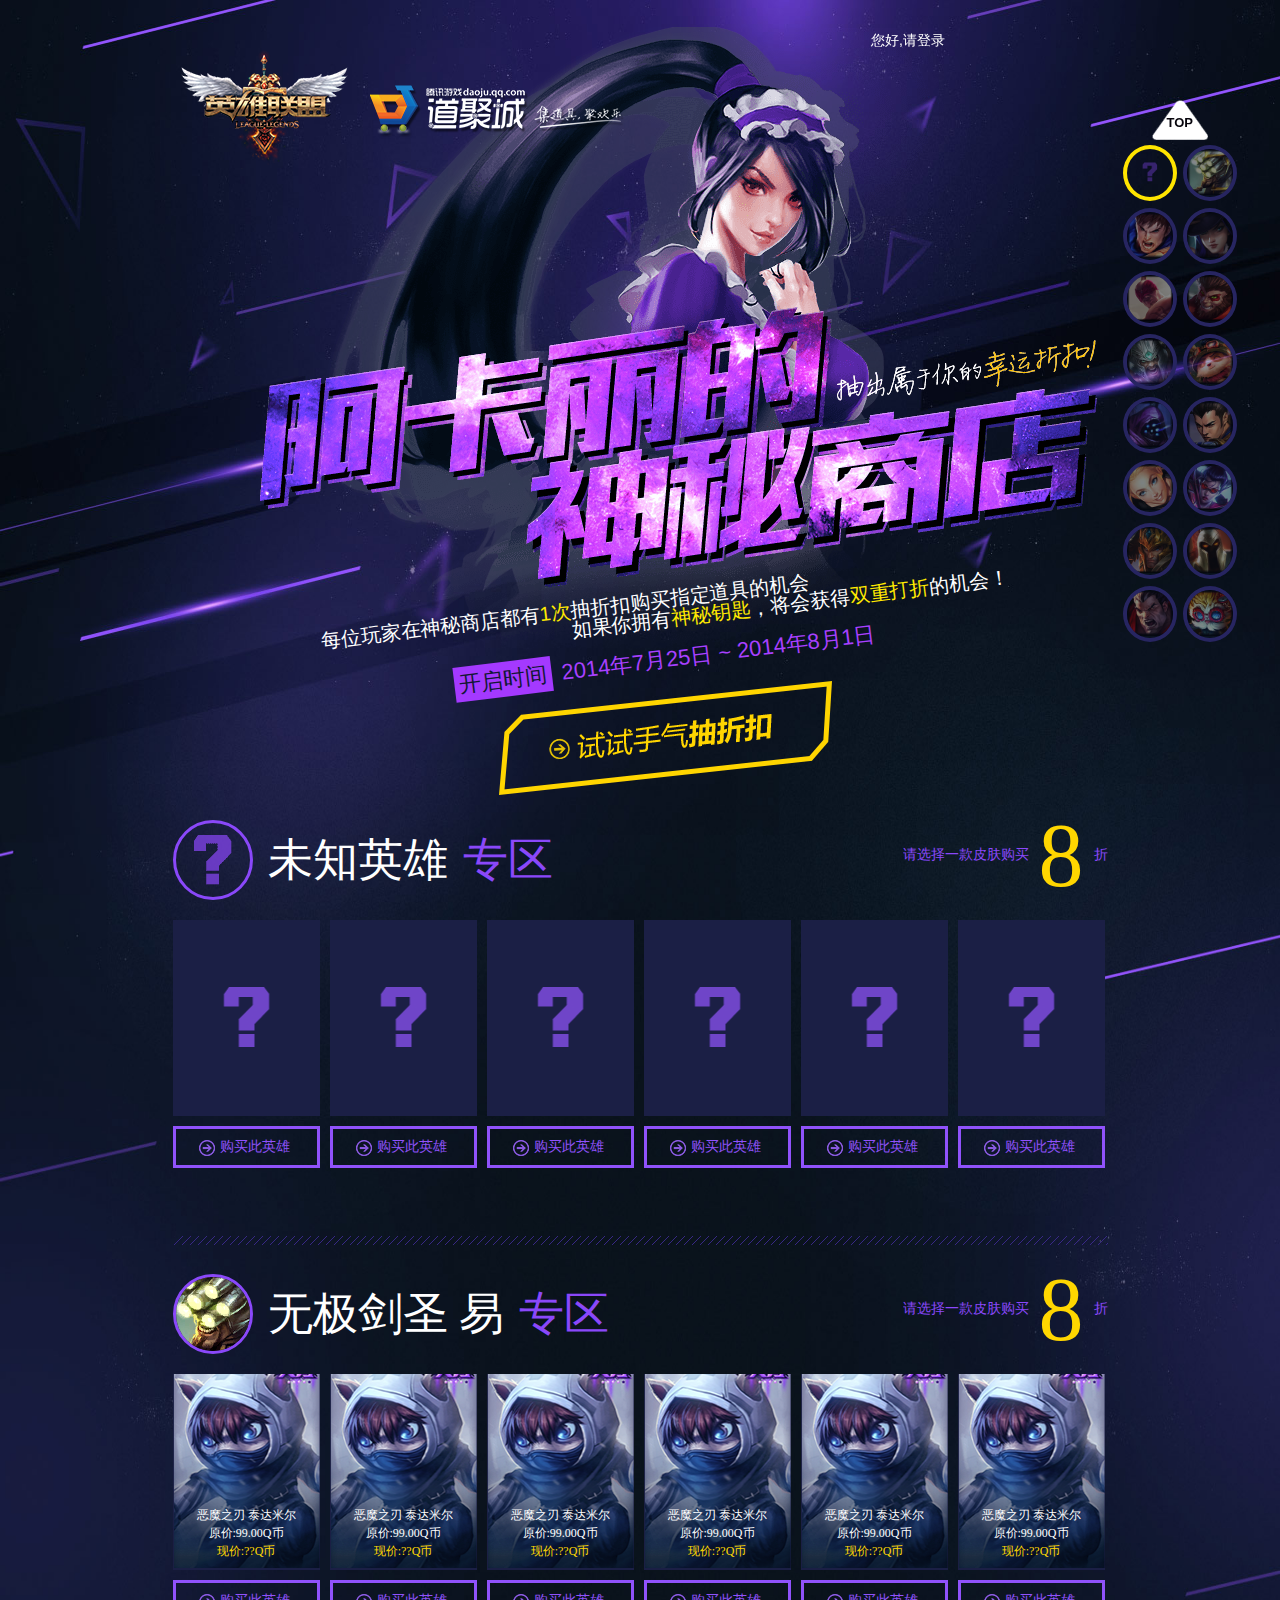
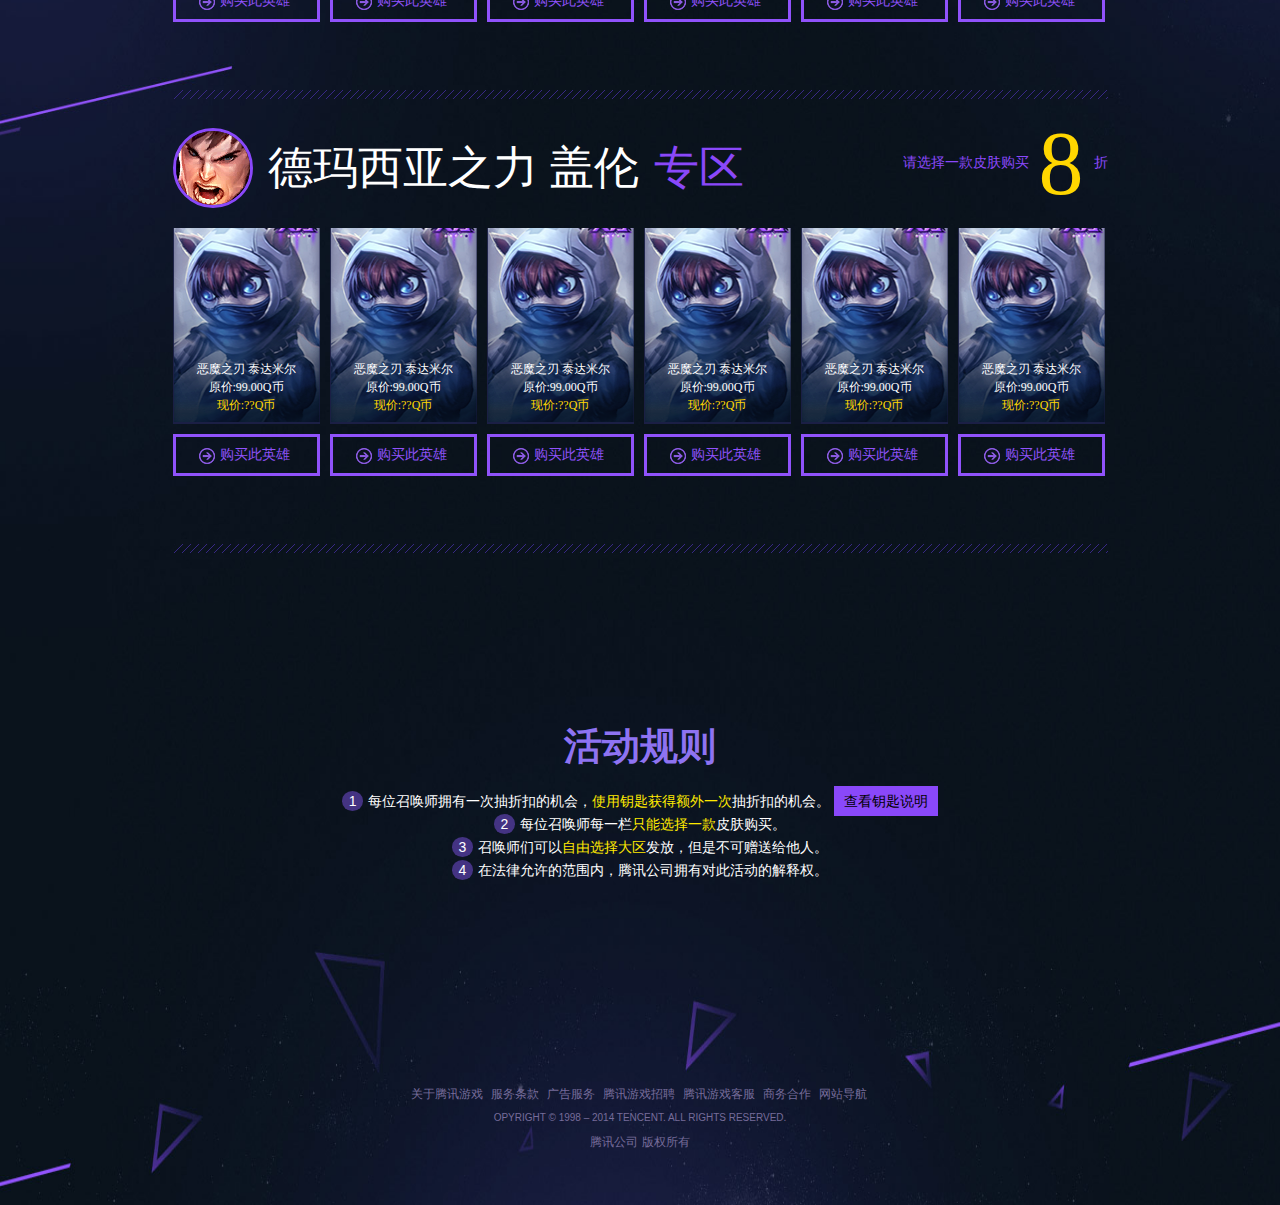
==== index.html @ 7afe56f6 "Signed-off-by: leleTang <623040755@qq.com>" ====
<!DOCTYPE html>
<html>

	<head>
		<meta charset="utf-8" />
		<title>阿卡丽的神秘商店</title>
		<link rel="stylesheet" href="css/common/reset.css" />
		<link rel="stylesheet" href="css/pc/indexIE.css" />
		<link rel="stylesheet" href="css/pc/index.css" />
	</head>

	<body>
		<div class="header">
			<div class="content">
				<a>您好,请登录</a>
			</div>
		</div>
		<div class="banner">
			<img class="banner-bg" src="img/banner-bg.png">
			<div class="stars">
				<div class="star"></div>
				<div class="star pink"></div>
				<div class="star blue"></div>
				<div class="star yellow"></div>
			</div>
			<div class="logo">
				<img src="img/banner/lol-logo.png">
				<img src="img/banner/djc-logo.png" class="djc">
				
			</div>
			<div class="content-frame">
				<div class="content">
					<img class="person" src="img/banner/person.png">
					<div class="explain">
						<ul class="introduce-list">
							<li class="text-left">每位玩家在神秘商店都有<span class="mark">1次</span>抽折扣购买指定道具的机会</li>
							<li class="text-right">如果你拥有<span class="mark">神秘钥匙</span>，将会获得<span class="mark">双重打折</span>的机会！</li>
						</ul>
						<p class="time"><span class="title">开启时间</span>2014年7月25日 ~ 2014年8月1日</p>
						<img class="feeling-lucky" src="img/feeling-lucky.png" />
					</div>
				</div>
			</div>
		</div>
		<div class="hero-list-frame">
			<img class="bg-circulation bg01" src="img/bg-circulation-01.png">
			<div class="hero-list js-part" id="part1">
				<div class="list-header">
					<div class="title">
						<img class="hero-img" src="img/hero-img/unknown.png">
						<span class="content"><span class="hero-name">未知英雄</span>专区</span>
					</div>
					<div class="discount">
						<span class="choose">请选择一款皮肤购买<span class="percent">8</span>折</span>
					</div>
					<div class="clean"></div>
				</div>

				<div class="list-content">
					<ul class="detail-list">
						<li>
							<div class="discount-describe">
								<img src="img/unknown.png">
							</div>
							<div class="buy-btn">
								<span class="right-now"></span>
								<span class="title">购买此英雄</span>
							</div>
						</li>
						<li>
							<div class="discount-describe">
								<img src="img/unknown.png">
							</div>
							<div class="buy-btn">
								<span class="right-now"></span>
								<span class="title">购买此英雄</span>
							</div>
						</li>
						<li>
							<div class="discount-describe">
								<img src="img/unknown.png">
							</div>
							<div class="buy-btn">
								<span class="right-now"></span>
								<span class="title">购买此英雄</span>
							</div>
						</li>
						<li>
							<div class="discount-describe">
								<img src="img/unknown.png">
							</div>
							<div class="buy-btn">
								<span class="right-now"></span>
								<span class="title">购买此英雄</span>
							</div>
						</li>
						<li>
							<div class="discount-describe">
								<img src="img/unknown.png">
							</div>
							<div class="buy-btn">
								<span class="right-now"></span>
								<span class="title">购买此英雄</span>
							</div>
						</li>
						<li>
							<div class="discount-describe">
								<img src="img/unknown.png">
							</div>
							<div class="buy-btn">
								<span class="right-now"></span>
								<span class="title">购买此英雄</span>
							</div>
						</li>
					</ul>
					<div class="clean"></div>
				</div>
				<div class="hr"></div>
				<div class="clean"></div>
			</div>
			<img class="bg-circulation bg02" src="img/bg-circulation-02.png">

			<div class="hero-list js-part" id="part2">
				<div class="list-header">
					<div class="title">
						<img class="hero-img" src="img/hero-img/MasterYi.png">
						<span class="content"><span class="hero-name">无极剑圣 易</span>专区</span>
					</div>
					<div class="discount">
						<span class="choose">请选择一款皮肤购买<span class="percent">8</span>折</span>
					</div>
					<div class="clean"></div>
				</div>
				<div class="list-content">
					<ul class="detail-list">
						<li>
							<div class="discount-describe">
								<img src="img/Kennen.png">
								<ul class="describe">
									<li>恶魔之刃 泰达米尔</li>
									<li>原价:99.00Q币</li>
									<li class="now-price">现价:??Q币</li>
								</ul>
							</div>
							<div class="buy-btn">
								<span class="right-now"></span>
								<span class="title">购买此英雄</span>
							</div>
						</li>
						<li>
							<div class="discount-describe">
								<img src="img/Kennen.png">
								<ul class="describe">
									<li>恶魔之刃 泰达米尔</li>
									<li>原价:99.00Q币</li>
									<li class="now-price">现价:??Q币</li>
								</ul>
							</div>
							<div class="buy-btn">
								<span class="right-now"></span>
								<span class="title">购买此英雄</span>
							</div>
						</li>
						<li>
							<div class="discount-describe">
								<img src="img/Kennen.png">
								<ul class="describe">
									<li>恶魔之刃 泰达米尔</li>
									<li>原价:99.00Q币</li>
									<li class="now-price">现价:??Q币</li>
								</ul>
							</div>
							<div class="buy-btn">
								<span class="right-now"></span>
								<span class="title">购买此英雄</span>
							</div>
						</li>
						<li>
							<div class="discount-describe">
								<img src="img/Kennen.png">
								<ul class="describe">
									<li>恶魔之刃 泰达米尔</li>
									<li>原价:99.00Q币</li>
									<li class="now-price">现价:??Q币</li>
								</ul>
							</div>
							<div class="buy-btn">
								<span class="right-now"></span>
								<span class="title">购买此英雄</span>
							</div>
						</li>
						<li>
							<div class="discount-describe">
								<img src="img/Kennen.png">
								<ul class="describe">
									<li>恶魔之刃 泰达米尔</li>
									<li>原价:99.00Q币</li>
									<li class="now-price">现价:??Q币</li>
								</ul>
							</div>
							<div class="buy-btn">
								<span class="right-now"></span>
								<span class="title">购买此英雄</span>
							</div>
						</li>
						<li>
							<div class="discount-describe">
								<img src="img/Kennen.png">
								<ul class="describe">
									<li>恶魔之刃 泰达米尔</li>
									<li>原价:99.00Q币</li>
									<li class="now-price">现价:??Q币</li>
								</ul>
							</div>
							<div class="buy-btn">
								<span class="right-now"></span>
								<span class="title">购买此英雄</span>
							</div>
						</li>
					</ul>
					<div class="clean"></div>
				</div>
				<div class="hr"></div>
				<div class="clean"></div>
			</div>
			<img class="bg-circulation bg03" src="img/bg-circulation-03.png">

			<div class="hero-list js-part" id="part3">
				<div class="list-header">
					<div class="title">
						<img class="hero-img" src="img/hero-img/Garen.png">
						<span class="content"><span class="hero-name">德玛西亚之力 盖伦</span>专区</span>
					</div>
					<div class="discount">
						<span class="choose">请选择一款皮肤购买<span class="percent">8</span>折</span>
					</div>
					<div class="clean"></div>
				</div>

				<div class="list-content">
					<ul class="detail-list">
						<li>
							<div class="discount-describe">
								<img src="img/Kennen.png">
								<ul class="describe">
									<li>恶魔之刃 泰达米尔</li>
									<li>原价:99.00Q币</li>
									<li class="now-price">现价:??Q币</li>
								</ul>
							</div>
							<div class="buy-btn">
								<span class="right-now"></span>
								<span class="title">购买此英雄</span>
							</div>
						</li>
						<li>
							<div class="discount-describe">
								<img src="img/Kennen.png">
								<ul class="describe">
									<li>恶魔之刃 泰达米尔</li>
									<li>原价:99.00Q币</li>
									<li class="now-price">现价:??Q币</li>
								</ul>
							</div>
							<div class="buy-btn">
								<span class="right-now"></span>
								<span class="title">购买此英雄</span>
							</div>
						</li>
						<li>
							<div class="discount-describe">
								<img src="img/Kennen.png">
								<ul class="describe">
									<li>恶魔之刃 泰达米尔</li>
									<li>原价:99.00Q币</li>
									<li class="now-price">现价:??Q币</li>
								</ul>
							</div>
							<div class="buy-btn">
								<span class="right-now"></span>
								<span class="title">购买此英雄</span>
							</div>
						</li>
						<li>
							<div class="discount-describe">
								<img src="img/Kennen.png">
								<ul class="describe">
									<li>恶魔之刃 泰达米尔</li>
									<li>原价:99.00Q币</li>
									<li class="now-price">现价:??Q币</li>
								</ul>
							</div>
							<div class="buy-btn">
								<span class="right-now"></span>
								<span class="title">购买此英雄</span>
							</div>
						</li>
						<li>
							<div class="discount-describe">
								<img src="img/Kennen.png">
								<ul class="describe">
									<li>恶魔之刃 泰达米尔</li>
									<li>原价:99.00Q币</li>
									<li class="now-price">现价:??Q币</li>
								</ul>
							</div>
							<div class="buy-btn">
								<span class="right-now"></span>
								<span class="title">购买此英雄</span>
							</div>
						</li>
						<li>
							<div class="discount-describe">
								<img src="img/Kennen.png">
								<ul class="describe">
									<li>恶魔之刃 泰达米尔</li>
									<li>原价:99.00Q币</li>
									<li class="now-price">现价:??Q币</li>
								</ul>
							</div>
							<div class="buy-btn">
								<span class="right-now"></span>
								<span class="title">购买此英雄</span>
							</div>
						</li>
					</ul>
					<div class="clean"></div>
				</div>
				<div class="hr"></div>
				<div class="clean"></div>
			</div>
		</div>
		<div class="footer">
			<img class="bg-footer" src="img/footer-bg.png">

			<div class="rule">
				<h1 class="title">活动规则</h1>
				<ul class="rule-list">
					<li>
						<span class="number">1</span>每位召唤师拥有一次抽折扣的机会，<span class="mark">使用钥匙获得额外一次</span>抽折扣的机会。
						<a  class="see">查看钥匙说明</a>
					</li>
					<li>
						<span class="number">2</span>每位召唤师每一栏<span class="mark">只能选择一款</span>皮肤购买。
					</li>
					<li>
						<span class="number">3</span>召唤师们可以<span class="mark">自由选择大区</span>发放，但是不可赠送给他人。
					</li>
					<li>
						<span class="number">4</span>在法律允许的范围内，腾讯公司拥有对此活动的解释权。
					</li>
				</ul>
			</div>
			<div class="bottom-msg">
				<ul class="href-list">
					<li>
						<a >关于腾讯游戏</a>
					</li>
					<li>
						<a >服务条款</a>
					</li>
					<li>
						<a >广告服务</a>
					</li>
					<li>
						<a >腾讯游戏招聘</a>
					</li>
					<li>
						<a >腾讯游戏客服</a>
					</li>
					<li>
						<a >商务合作</a>
					</li>
					<li>
						<a >网站导航</a>
					</li>
				</ul>
				<p class="copy-right-EN">OPYRIGHT © 1998 – 2014 TENCENT. ALL RIGHTS RESERVED.</p>
				<p class="copy-right-CN">腾讯公司 版权所有</p>
			</div>
		</div>
		<div class="floater">
			<div class="top js-top-btn">
				<div class="top-icon"></div>
				<span class="title">TOP</span>
			</div>
			<ul class="hero-list js-hero-list">
				<li class="active">
					<img src="img/hero-img/unknown.png">
				</li>
				<li>
					<img src="img/hero-img/MasterYi.png">
				</li>
				<li>
					<img src="img/hero-img/Garen.png">
				</li>
				<li>
					<img src="img/hero-img/Caitlyn.png">
				</li>
				<li>
					<img src="img/hero-img/LeeSin.png">
				</li>
				<li>
					<img src="img/hero-img/MonkeyKing.png">
				</li>
				<li>
					<img src="img/hero-img/Tryndamere.png">
				</li>
				<li>
					<img src="img/hero-img/Teemo.png">
				</li>
				<li>
					<img src="img/hero-img/Jax.png">
				</li>
				<li>
					<img src="img/hero-img/XinZhao.png">
				</li>
				<li>
					<img src="img/hero-img/Lux.png">
				</li>
				<li>
					<img src="img/hero-img/Vayne.png">
				</li>
				<li>
					<img src="img/hero-img/JarvanIV.png">
				</li>
				<li>
					<img src="img/hero-img/Pantheon.png">
				</li>
				<li>
					<img src="img/hero-img/Darius.png">
				</li>
				<li>
					<img src="img/hero-img/Heimerdinger.png">
				</li>
			</ul>
		</div>
		<script type="text/javascript" src="js/common/jquery-3.3.1.min.js"></script>
		<script type="text/javascript" src="js/common/vue-2.6.10.js" ></script>
		<script type="text/javascript" src="js/index.js"></script>
	</body>

</html>
---- css/pc/indexIE.css ----
body {
  color: #8a48fa;
  cursor: default;
  min-width: 1024px;
}
.header {
  left: 0;
  width: 100%;
  top: 0;
  height: 80px;
  line-height: 80px;
  z-index: 20;
  position: absolute;
}
.header .content {
  max-width: 610px;
  margin: 0 auto;
  color: #ffffff;
  text-align: right;
  cursor: pointer;
  font-size: 14px;
}
.banner {
  position: relative;
  height: 790px;
  margin: 0 auto;
}
.banner .banner-bg {
  position: absolute;
  width: 100%;
  height: 790px;
  z-index: -1;
}
.banner .logo {
  position: relative;
  width: 960px;
  margin: 0 auto;
  padding-top: 30px;
}
.banner .logo img {
  margin-right: 20px;
  float: left;
}
.banner .logo img.djc {
  margin-top: 35px;
}
.banner .content-frame {
  width: 960px;
  position: relative;
  margin: 0 auto;
}
.banner .content-frame .content {
  position: absolute;
  z-index: -1;
  top: -23px;
  *top: -140px;
}
.banner .content-frame .content .person {
  margin-left: 100px;
}
.banner .content-frame .content .explain {
  position: absolute;
  bottom: -130px;
  left: 160px;
  text-align: center;
}
.banner .content-frame .content .explain .introduce-list {
  width: 690px;
  color: #ffffff;
  font-size: 20px;
  margin: 0 auto;
}
.banner .content-frame .content .explain .time {
  width: 690px;
  font-size: 22px;
  margin: 20px auto 0;
  text-align: center;
  color: #a840ff;
}
.banner .content-frame .content .explain .time .title {
  padding: 5px;
  background: #a439ff;
  color: #121735;
  margin-right: 10px;
}
.banner .content-frame .content .explain .feeling-lucky {
  margin-top: 10px;
  cursor: pointer;
}
.hero-list-frame .hero-list {
  position: relative;
  width: 960px;
  margin: 0 auto;
  font-family: "微软雅黑";
  z-index: 999;
  padding-top: 30px;
  *padding-top: 24px;
}
.hero-list-frame .hero-list .list-header .title {
  float: left;
}
.hero-list-frame .hero-list .list-header .title .hero-img {
  float: left;
  width: 74px;
  height: 74px;
  border: 3px solid #8a48fa;
}
.hero-list-frame .hero-list .list-header .title .content {
  font-size: 45px;
  line-height: 80px;
  margin-left: 15px;
}
.hero-list-frame .hero-list .list-header .title .content .hero-name {
  color: #ffffff;
  margin-right: 15px;
}
.hero-list-frame .hero-list .list-header .discount {
  float: right;
}
.hero-list-frame .hero-list .list-header .discount .choose {
  font-size: 14px;
  line-height: 90px;
  overflow: hidden;
  height: 90px;
  display: block;
  margin-top: -10px;
  _display: ;
}
.hero-list-frame .hero-list .list-header .discount .choose .percent {
  color: #ffd600;
  font-size: 90px;
  font-family: impact;
  line-height: 0;
  vertical-align: middle;
  padding: 0 10px;
}
.hero-list-frame .hero-list .list-content {
  position: relative;
  margin-top: 20px;
  clear: both;
  width: 960px;
}
.hero-list-frame .hero-list .list-content .detail-list {
  clear: both;
}
.hero-list-frame .hero-list .list-content .detail-list li {
  float: left;
  margin-right: 10px;
  width: 147px;
}
.hero-list-frame .hero-list .list-content .detail-list li .discount-describe {
  background: #1b1f45;
  position: relative;
}
.hero-list-frame .hero-list .list-content .detail-list li .discount-describe img {
  width: 147px;
  height: 194px;
}
.hero-list-frame .hero-list .list-content .detail-list li .discount-describe .describe {
  position: absolute;
  left: 0;
  right: 0;
  text-align: center;
  font-size: 12px;
  color: #ffffff;
  line-height: 18px;
  *bottom: 55px !important;
}
.hero-list-frame .hero-list .list-content .detail-list li .discount-describe .describe li {
  clear: both;
}
.hero-list-frame .hero-list .list-content .detail-list li .discount-describe .describe li.now-price {
  color: #ffd800;
}
.hero-list-frame .hero-list .list-content .detail-list li .buy-btn {
  border: 3px solid #9052fb;
  padding: 11px 23px;
  margin-top: 10px;
}
.hero-list-frame .hero-list .list-content .detail-list li .buy-btn .right-now {
  float: left;
  width: 16px;
  height: 16px;
  display: block;
  background-image: url(../../img/right-now.png);
}
.hero-list-frame .hero-list .list-content .detail-list li .buy-btn .title {
  color: #9052fb;
  font-size: 14px;
  margin-left: 5px;
}
.hero-list-frame .hero-list .list-content .detail-list li:hover,
.hero-list-frame .hero-list .list-content .detail-list li.active {
  cursor: pointer;
}
.hero-list-frame .hero-list .list-content .detail-list li:hover .buy-btn,
.hero-list-frame .hero-list .list-content .detail-list li.active .buy-btn {
  border-color: #ffd800;
}
.hero-list-frame .hero-list .list-content .detail-list li:hover .buy-btn .right-now,
.hero-list-frame .hero-list .list-content .detail-list li.active .buy-btn .right-now {
  background-image: url(../../img/right-now-choose.png);
}
.hero-list-frame .hero-list .list-content .detail-list li:hover .buy-btn .title,
.hero-list-frame .hero-list .list-content .detail-list li.active .buy-btn .title {
  color: #ffd800;
}
.hero-list-frame .hero-list .hr {
  margin-top: 68px;
  background-image: url(../../img/hr.png);
  width: 100%;
  height: 9px;
}
.footer {
  width: 100%;
  padding: 175px 0 0 0;
  position: relative;
}
.footer .bg-footer {
  position: absolute;
  left: 0;
  right: 0;
  top: -1px;
  bottom: 0;
  width: 100%;
  z-index: -1;
}
.footer .rule {
  width: 960px;
  margin: 0 auto;
  text-align: center;
}
.footer .rule .title {
  color: #8e73f2;
  font-size: 38px;
}
.footer .rule .rule-list {
  margin-top: 25px;
}
.footer .rule .rule-list li {
  color: #ffffff;
  line-height: 23px;
  font-size: 14px;
}
.footer .rule .rule-list li .number {
  background-color: #443383;
  padding: 3px;
  margin-right: 2px;
}
.footer .rule .rule-list li .see {
  color: #000000;
  padding: 7px 10px;
  background: #8a48fa;
}
.footer .rule .rule-list li .see:hover {
  cursor: pointer;
  color: #ffffff;
  text-decoration: none;
}
.footer .bottom-msg {
  width: 960px;
  margin: 0 auto;
  color: #766c9a;
  margin-top: 200px;
  line-height: 24px;
  text-align: center;
}
.footer .bottom-msg .href-list {
  margin-left: 243px;
}
.footer .bottom-msg .href-list li {
  float: left;
  margin-left: 8px;
}
.footer .bottom-msg .href-list li a {
  cursor: pointer;
  color: #766c9a;
  font-size: 12px;
}
.footer .bottom-msg .copy-right-EN {
  clear: both;
  font-size: 10px;
}
.footer .bottom-msg .copy-right-CN {
  font-size: 12px;
}
.floater {
  position: fixed;
  right: 80px;
  z-index: 999;
  top: 195px;
  *display: none;
}
.floater .top {
  position: relative;
  text-align: center;
  width: 56px;
  margin: 0 auto;
}
.floater .top .title {
  display: block;
  line-height: 40px;
  position: absolute;
  bottom: -3px;
  right: 15px;
  font-size: 13px;
  font-weight: bold;
  color: #08060d;
}
.floater .top .top-icon {
  background: url(../../img/top.png);
  width: 56px;
  height: 40px;
}
.floater .top:hover {
  cursor: pointer;
}
.floater .top:hover .top-icon {
  background: url(../img/top-cursor.png);
}
.floater .hero-list {
  clear: both;
  width: 143px;
}
.floater .hero-list li {
  border: 4px solid #272561;
  display: inline-block;
  margin-left: 3px;
  margin-top: 10px;
}
.floater .hero-list li img {
  width: 56px;
  height: 56px;
  filter: alpha(opacity=50);
}
.floater .hero-list li:hover,
.floater .hero-list li.active {
  cursor: pointer;
  border-color: #ffe400;
}
.floater .hero-list li:hover img,
.floater .hero-list li.active img {
  filter: alpha(opacity=100);
}
.bg-circulation {
  width: 100%;
  position: absolute;
  z-index: -1;
  height: 454px;
  min-width: 1024px;
}
.clean {
  clear: both;
}
.text-left {
  text-align: left;
}
.text-right {
  text-align: right;
}
.mark {
  color: #ffea00;
}
---- css/pc/index.css ----
.flex {
  display: -moz-box;
  display: -webkit-box;
  display: -ms-flexbox;
  display: -webkit-flex;
  display: flex;
}
@media screen and (-ms-high-contrast: active), (-ms-high-contrast: /* IE10+ */ none), (-webkit-min-device-pixel-ratio: /* Chrome */ 0), (/* FireFox */ moz-document url-prefix()), (min-width: /* Chrome 和 opera */ 0) {
  .banner .star {
    display: block;
    width: 5px;
    height: 5px;
    border-radius: 50%;
    background: #FFF;
    top: 300px;
    left: 1000px;
    position: relative;
    transform-origin: 100% 0;
    animation: star-ani 6s infinite ease-out;
    box-shadow: 0 0 5px 5px rgba(255, 255, 255, 0.3);
    opacity: 0;
    z-index: 2;
  }
  .banner .star:after {
    content: '';
    display: block;
    top: 0px;
    left: 4px;
    border: 0px solid #fff;
    border-width: 0px 90px 2px 90px;
    border-color: transparent transparent transparent rgba(255, 255, 255, 0.3);
    transform: rotate(-45deg) translate3d(1px, 3px, 0);
    box-shadow: 0 0 1px 0 rgba(255, 255, 255, 0.1);
    transform-origin: 0% 100%;
    animation: shooting-ani 3s infinite ease-out;
  }
  .banner .star.pink {
    top: 350px;
    left: 800px;
    background: #ff5a99;
    animation-delay: 5s;
    -webkit-animation-delay: 5s;
    -moz-animation-delay: 5s;
  }
  .banner .star.pink:after {
    border-color: transparent transparent transparent #ff5a99;
    animation-delay: 5s;
    -webkit-animation-delay: 5s;
    -moz-animation-delay: 5s;
  }
  .banner .star.blue {
    top: 200px;
    left: 920px;
    background: cyan;
    animation-delay: 7s;
    -webkit-animation-delay: 7s;
    -moz-animation-delay: 7s;
  }
  .banner .star.blue:after {
    border-color: transpareanimation-delay 12s;
    -webkit-animation-delay: 7s;
    -moz-animation-delay: 7s;
    animation-delay: 7s;
  }
  .banner .star.yellow {
    top: 390px;
    left: 680px;
    background: #ffcd5c;
    animation-delay: 5.8s;
  }
  .banner .star.yellow:after {
    border-color: transparent transparent transparent #ffcd5c;
    animation-delay: 5.8s;
  }
  .banner .logo {
    z-index: 2;
  }
  .banner .content-frame {
    z-index: 1;
  }
  .banner .content-frame .content {
    position: absolute;
    z-index: -1;
    top: -23px;
  }
  .banner .content-frame .content .person {
    animation: fadeInDown 1.5s 0.4s ease both;
  }
  .banner .content-frame .content .explain .introduce-list li {
    display: -moz-box;
    display: -webkit-box;
    display: -ms-flexbox;
    display: -webkit-flex;
    display: flex;
  }
  .banner .content-frame .content .explain .introduce-list li.text-right {
    justify-content: flex-end;
  }
  .banner .content-frame .content .explain .introduce-list li .mark {
    display: block;
    animation: jiggle 2s ease-in infinite;
    display: flex\0;
    /* ie9 */
  }
  .banner .content-frame .content .explain .introduce-list,
  .banner .content-frame .content .explain .time {
    transform: rotate(-7deg);
    -webkit-transform: rotate(-7deg);
    /* Safari和Chrome */
    -ms-transform: rotate(-7deg);
    /* IE 9 */
    -moz-transform: rotate(-7deg);
    /* Firefox 旋转属性，参数表示角度(deg表示角度)，负数逆时针，正数顺时针 */
    -o-transform: rotate(-7deg);
    /* Opera */
  }
  .banner .content-frame .content .explain .feeling-lucky:hover {
    -webkit-animation: icon-bounce 0.5s alternate;
    -moz-animation: icon-bounce 0.5s alternate;
    -o-animation: icon-bounce 0.5s alternate;
    animation: icon-bounce 0.5s alternate;
  }
  .hero-list-frame .hero-list {
    width: 935px;
    height: 424px;
    z-index: 2;
  }
  .hero-list-frame .hero-list .list-header .title .hero-img {
    border-radius: 50%;
    object-fit: none;
  }
  .hero-list-frame .hero-list .list-content .detail-list li {
    -webkit-transition: transform 0.3s;
    transition: transform 0.3s;
    -webkit-transform: translateY(0);
    transform: translateY(0);
  }
  .hero-list-frame .hero-list .list-content .detail-list li:nth-child(6n) {
    margin-right: 0;
  }
  .hero-list-frame .hero-list .list-content .detail-list li .discount-describe {
    background: #1b1f45;
    position: relative;
  }
  .hero-list-frame .hero-list .list-content .detail-list li .discount-describe img {
    width: 147px;
    height: 194px;
    -webkit-transition: transform 0.5s;
    transition: transform 0.5s;
    -webkit-transform: scale(1);
    transform: scale(1);
  }
  .hero-list-frame .hero-list .list-content .detail-list li .discount-describe .describe {
    position: absolute;
    left: 0;
    right: 0;
    bottom: 10px;
    text-align: center;
    font-size: 12px;
    color: #ffffff;
    line-height: 18px;
  }
  .hero-list-frame .hero-list .list-content .detail-list li .discount-describe .describe li {
    clear: both;
  }
  .hero-list-frame .hero-list .list-content .detail-list li .discount-describe .describe li.now-price {
    color: #ffd800;
  }
  .hero-list-frame .hero-list .list-content .detail-list li:hover {
    cursor: pointer;
    transform: translateY(-3%);
  }
  .hero-list-frame .hero-list .list-content .detail-list li:hover .discount-describe img {
    -webkit-transform: scale(1.1);
    transform: scale(1.1);
  }
  .hero-list-frame .hero-list .list-content .detail-list li:hover .buy-btn {
    border-color: #ffd800;
  }
  .hero-list-frame .hero-list .list-content .detail-list li:hover .buy-btn .right-now {
    background-image: url(../../img/right-now-choose.png);
  }
  .hero-list-frame .hero-list .list-content .detail-list li:hover .buy-btn .title {
    color: #ffd800;
  }
  .footer .bg-footer {
    height: 654px;
  }
  .footer .rule .rule-list li .number {
    border-radius: 50%;
    padding: 2px 7px;
    margin-right: 1px;
    margin-right: 5px;
  }
  .floater {
    position: fixed;
    right: 80px;
    z-index: 999;
    top: 195px;
  }
  .floater .top {
    position: relative;
    text-align: center;
    width: 56px;
    margin: 0 auto;
  }
  .floater .top .title {
    display: block;
    line-height: 40px;
    position: absolute;
    bottom: -3px;
    right: 15px;
    font-size: 13px;
    font-weight: bold;
    color: #08060d;
  }
  .floater .top .top-icon {
    background: url(../../img/top.png);
    width: 56px;
    height: 40px;
  }
  .floater .top:hover {
    cursor: pointer;
  }
  .floater .top:hover .top-icon {
    background: url(../../img/top-cursor.png);
  }
  .floater .hero-list li {
    border-radius: 50%;
    overflow: hidden;
  }
  .floater .hero-list li img {
    opacity: 0.5;
  }
  .floater .hero-list li:hover,
  .floater .hero-list li.active {
    cursor: pointer;
    border-color: #ffe400;
  }
  .floater .hero-list li:hover img,
  .floater .hero-list li.active img {
    filter: alpha(opacity=100);
  }
  .bg-circulation.bg03 {
    /* Safari和Chrome */
    /* IE 9 */
    /* Firefox 旋转属性，参数表示角度(deg表示角度)，负数逆时针，正数顺时针 */
    /* Opera */
  }
  .clean {
    clear: both;
  }
  .text-left {
    text-align: left;
  }
  .text-right {
    text-align: right;
  }
  .mark {
    color: #ffea00;
  }
}
@media screen and (-ms-high-contrast: active) and (max-height: 900px), (-ms-high-contrast: /* IE10+ */ none) and (max-height: 900px), (-webkit-min-device-pixel-ratio: /* Chrome */ 0) and (max-height: 900px), (/* FireFox */ moz-document url-prefix()) and (max-height: 900px), (min-width: /* Chrome 和 opera */ 0) and (max-height: 900px) {
  .floater {
    top: 100px;
    right: 40px;
  }
  .floater .hero-list {
    width: 120px;
  }
  .floater .hero-list li {
    margin-top: 5px;
  }
  .floater .hero-list li img {
    width: 46px;
    height: 46px;
  }
}
@keyframes fadeInDown {
  0% {
    opacity: 0;
    transform: translateY(-50px);
  }
  100% {
    opacity: 1;
    transform: translateY(0);
  }
}
@keyframes star-ani {
  0% {
    opacity: 0;
    transform: scale(0) rotate(0) translate3d(0, 0, 0);
    -webkit-transform: scale(0) rotate(0) translate3d(0, 0, 0);
    -moz-transform: scale(0) rotate(0) translate3d(0, 0, 0);
  }
  50% {
    opacity: 1;
    transform: scale(1) rotate(0) translate3d(-200px, 200px, 0);
    -webkit-transform: scale(1) rotate(0) translate3d(-200px, 200px, 0);
    -moz-transform: scale(1) rotate(0) translate3d(-200px, 200px, 0);
  }
  100% {
    opacity: 0;
    transform: scale(1) rotate(0) translate3d(-300px, 300px, 0);
    -webkit-transform: scale(1) rotate(0) translate3d(-300px, 300px, 0);
    -moz-transform: scale(1) rotate(0) translate3d(-300px, 300px, 0);
  }
}
/* animation */
@keyframes icon-bounce {
  0%,
  100% {
    -moz-transform: rotate(0deg);
    -ms-transform: rotate(0deg);
    -webkit-transform: rotate(0deg);
    transform: rotate(0deg);
  }
  25% {
    -moz-transform: rotate(15deg);
    -ms-transform: rotate(15deg);
    -webkit-transform: rotate(15deg);
    transform: rotate(15deg);
  }
  50% {
    -moz-transform: rotate(-15deg);
    -ms-transform: rotate(-15deg);
    -webkit-transform: rotate(-15deg);
    transform: rotate(-15deg);
  }
  75% {
    -moz-transform: rotate(5deg);
    -ms-transform: rotate(5deg);
    -webkit-transform: rotate(5deg);
    transform: rotate(5deg);
  }
  85% {
    -moz-transform: rotate(-5deg);
    -ms-transform: rotate(-5deg);
    -webkit-transform: rotate(-5deg);
    transform: rotate(-5deg);
  }
}
@keyframes jiggle {
  48%,
  62% {
    transform: scale(1, 1);
  }
  50% {
    transform: scale(1.1, 0.9);
  }
  56% {
    transform: scale(0.9, 1.1) translate(0, -5px);
  }
  59% {
    transform: scale(1, 1) translate(0, -3px);
  }
}
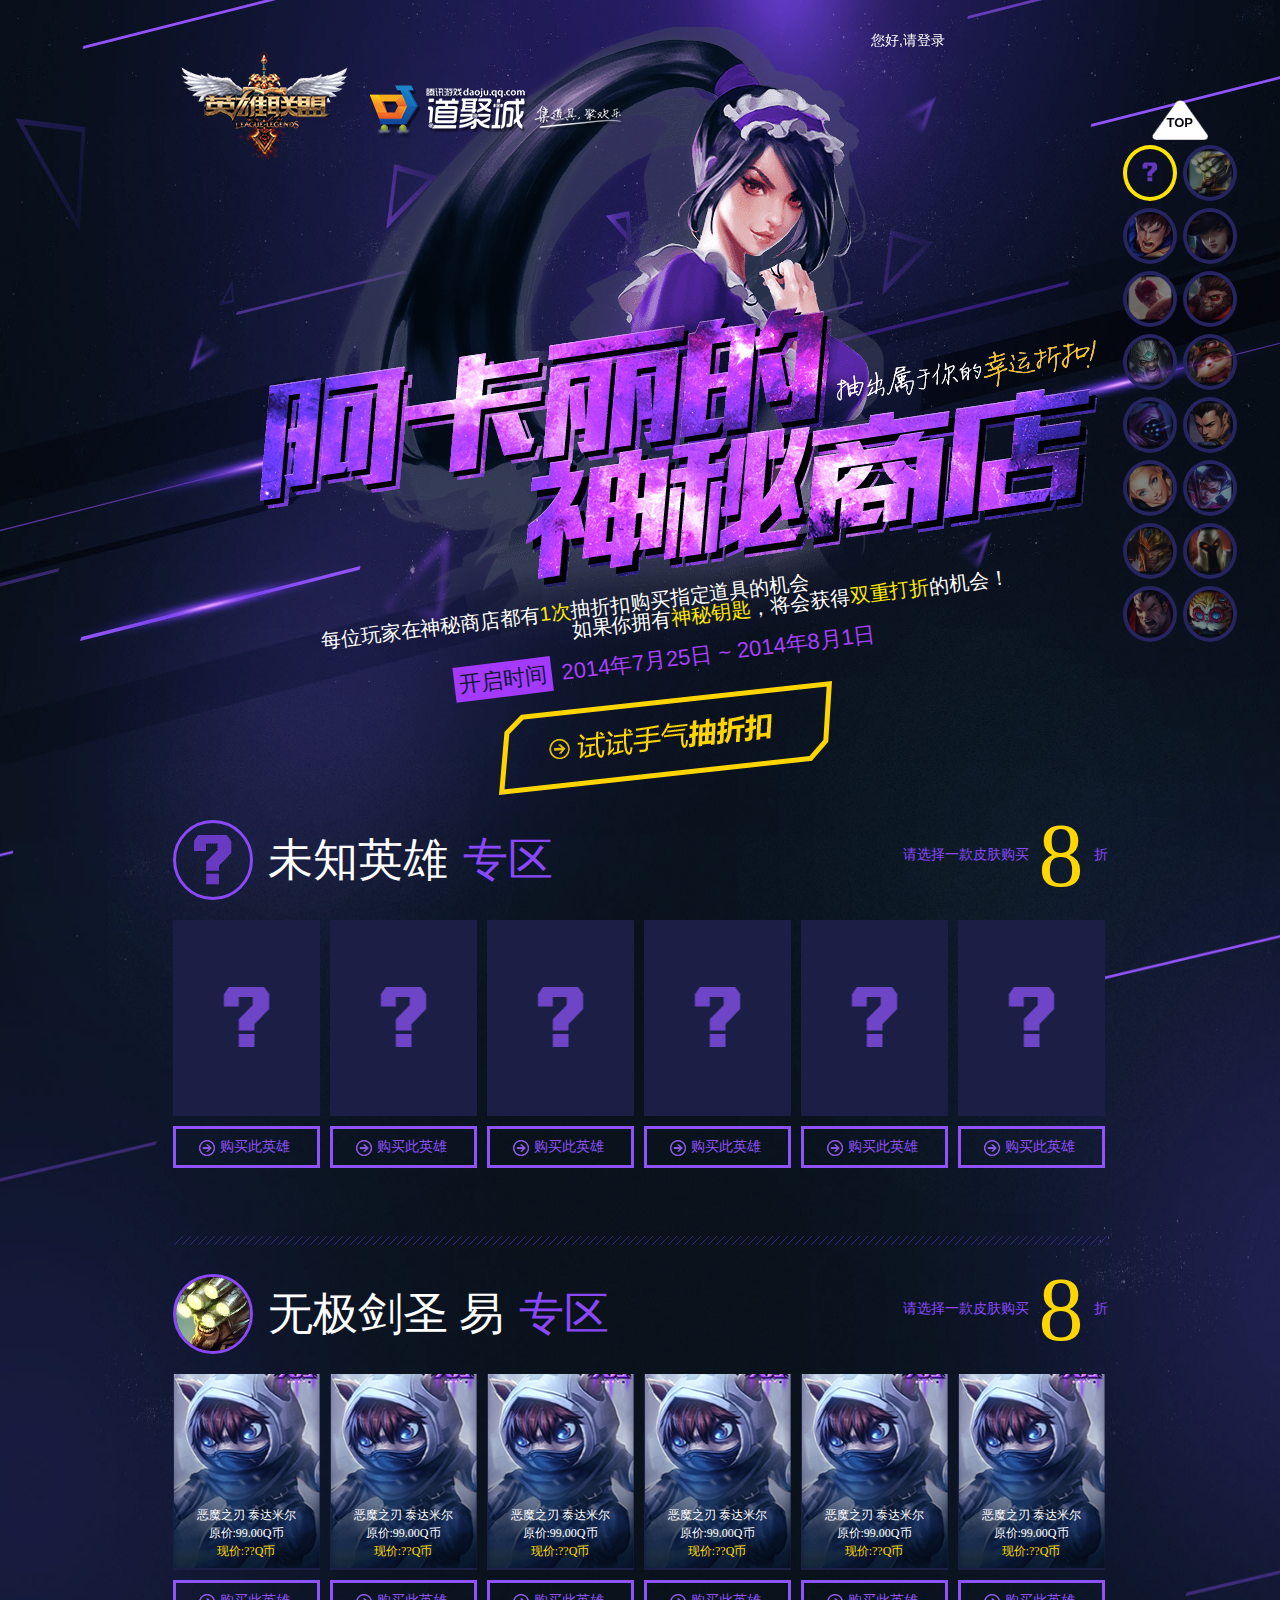
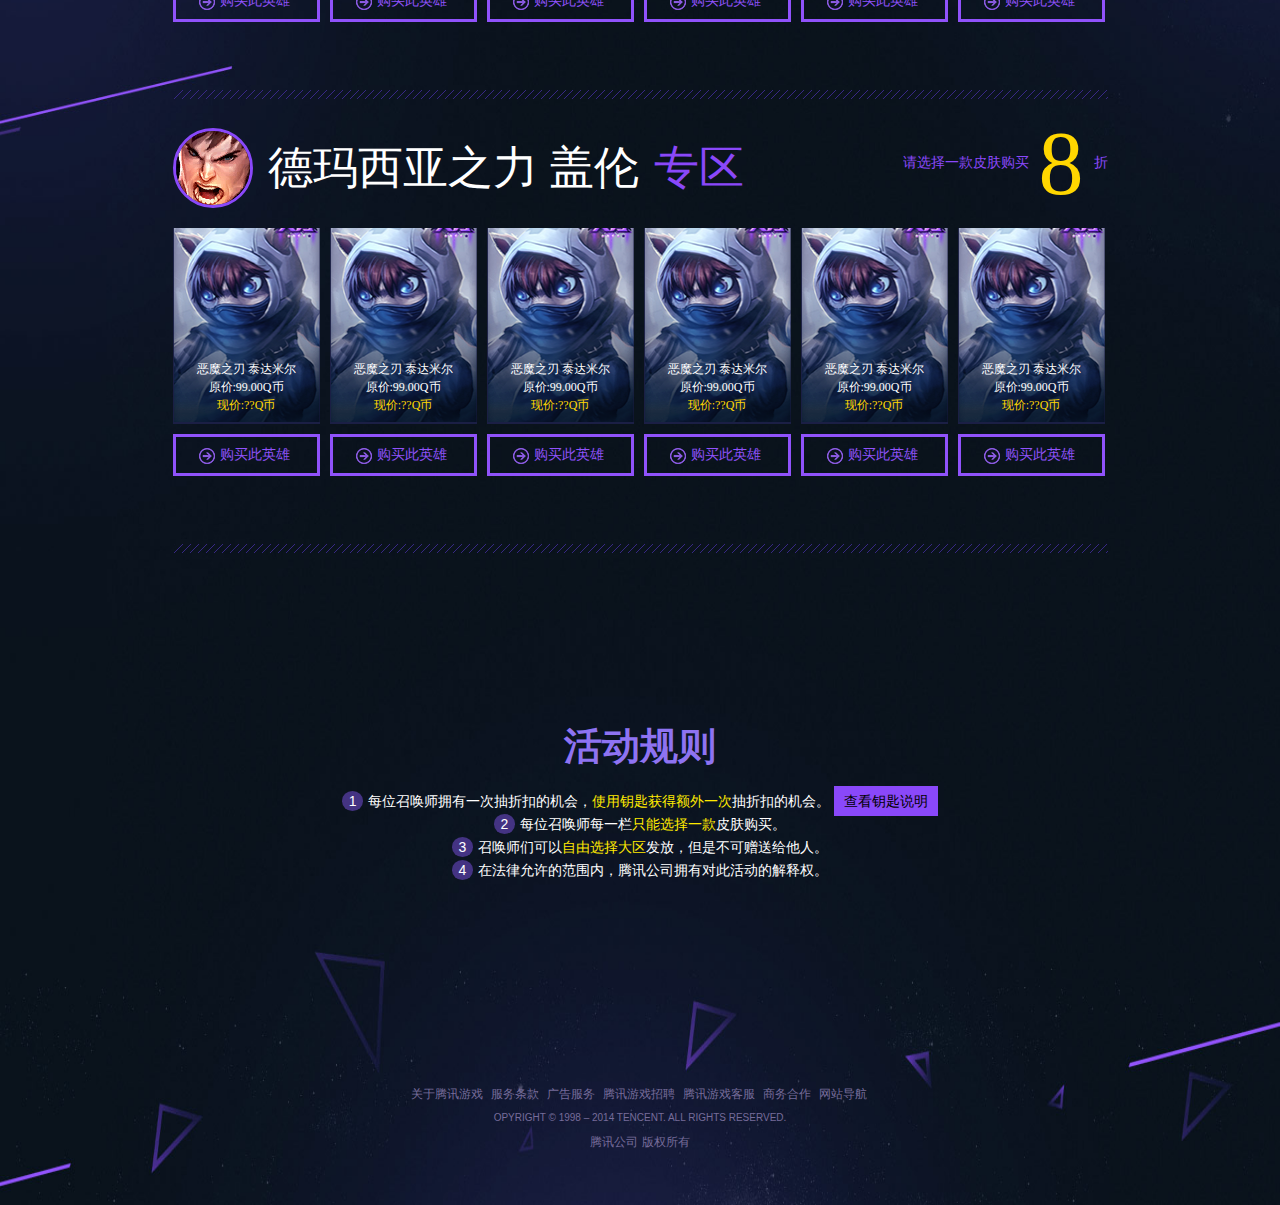
==== commit 34c538ab: "Signed-off-by: C.L. Tang <cltang@vhsoft.com>" ====
--- a/index.html
+++ b/index.html
@@ -16,7 +16,7 @@
 			</div>
 		</div>
 		<div class="banner">
-			<img class="banner-bg" src="img/banner-bg.png">
+			<img class="banner-bg" src="img/banner-bg.jpg">
 			<div class="stars">
 				<div class="star"></div>
 				<div class="star pink"></div>
@@ -43,7 +43,7 @@
 			</div>
 		</div>
 		<div class="hero-list-frame">
-			<img class="bg-circulation bg01" src="img/bg-circulation-01.png">
+			<img class="bg-circulation bg01" src="img/bg-circulation-01.jpg">
 			<div class="hero-list js-part" id="part1">
 				<div class="list-header">
 					<div class="title">
@@ -118,7 +118,7 @@
 				<div class="hr"></div>
 				<div class="clean"></div>
 			</div>
-			<img class="bg-circulation bg02" src="img/bg-circulation-02.png">
+			<img class="bg-circulation bg02" src="img/bg-circulation-02.jpg">
 
 			<div class="hero-list js-part" id="part2">
 				<div class="list-header">
@@ -223,7 +223,7 @@
 				<div class="hr"></div>
 				<div class="clean"></div>
 			</div>
-			<img class="bg-circulation bg03" src="img/bg-circulation-03.png">
+			<img class="bg-circulation bg03" src="img/bg-circulation-03.jpg">
 
 			<div class="hero-list js-part" id="part3">
 				<div class="list-header">
@@ -331,7 +331,7 @@
 			</div>
 		</div>
 		<div class="footer">
-			<img class="bg-footer" src="img/footer-bg.png">
+			<img class="bg-footer" src="img/footer-bg.jpg">
 
 			<div class="rule">
 				<h1 class="title">活动规则</h1>
--- a/css/pc/indexIE.css
+++ b/css/pc/indexIE.css
@@ -316,7 +316,7 @@
   cursor: pointer;
 }
 .floater .top:hover .top-icon {
-  background: url(../img/top-cursor.png);
+  background: url(../../img/top-cursor.png);
 }
 .floater .hero-list {
   clear: both;
@@ -347,6 +347,8 @@
   position: absolute;
   z-index: -1;
   height: 454px;
+  *height: 455px;
+  height: 455px\9;
   min-width: 1024px;
 }
 .clean {
--- a/css/pc/index.css
+++ b/css/pc/index.css
@@ -78,13 +78,8 @@
   .banner .content-frame {
     z-index: 1;
   }
-  .banner .content-frame .content {
-    position: absolute;
-    z-index: -1;
-    top: -23px;
-  }
   .banner .content-frame .content .person {
-    animation: fadeInDown 1.5s 0.4s ease both;
+    animation: fadeInDown 1.5s .4s ease both;
   }
   .banner .content-frame .content .explain .introduce-list li {
     display: -moz-box;
@@ -99,7 +94,11 @@
   .banner .content-frame .content .explain .introduce-list li .mark {
     display: block;
     animation: jiggle 2s ease-in infinite;
-    display: flex\0;
+    display: -moz-box;
+    display: -webkit-box;
+    display: -ms-flexbox;
+    display: -webkit-flex;
+    display: flex;
     /* ie9 */
   }
   .banner .content-frame .content .explain .introduce-list,
@@ -130,100 +129,47 @@
     object-fit: none;
   }
   .hero-list-frame .hero-list .list-content .detail-list li {
-    -webkit-transition: transform 0.3s;
-    transition: transform 0.3s;
+    -webkit-transition: transform .3s;
+    transition: transform .3s;
     -webkit-transform: translateY(0);
     transform: translateY(0);
   }
   .hero-list-frame .hero-list .list-content .detail-list li:nth-child(6n) {
     margin-right: 0;
   }
-  .hero-list-frame .hero-list .list-content .detail-list li .discount-describe {
-    background: #1b1f45;
-    position: relative;
-  }
   .hero-list-frame .hero-list .list-content .detail-list li .discount-describe img {
-    width: 147px;
-    height: 194px;
-    -webkit-transition: transform 0.5s;
-    transition: transform 0.5s;
+    -webkit-transition: transform .5s;
+    transition: transform .5s;
     -webkit-transform: scale(1);
     transform: scale(1);
   }
   .hero-list-frame .hero-list .list-content .detail-list li .discount-describe .describe {
-    position: absolute;
-    left: 0;
-    right: 0;
     bottom: 10px;
-    text-align: center;
-    font-size: 12px;
-    color: #ffffff;
-    line-height: 18px;
   }
   .hero-list-frame .hero-list .list-content .detail-list li .discount-describe .describe li {
     clear: both;
   }
-  .hero-list-frame .hero-list .list-content .detail-list li .discount-describe .describe li.now-price {
-    color: #ffd800;
-  }
   .hero-list-frame .hero-list .list-content .detail-list li:hover {
-    cursor: pointer;
     transform: translateY(-3%);
   }
   .hero-list-frame .hero-list .list-content .detail-list li:hover .discount-describe img {
     -webkit-transform: scale(1.1);
     transform: scale(1.1);
   }
-  .hero-list-frame .hero-list .list-content .detail-list li:hover .buy-btn {
-    border-color: #ffd800;
-  }
-  .hero-list-frame .hero-list .list-content .detail-list li:hover .buy-btn .right-now {
-    background-image: url(../../img/right-now-choose.png);
-  }
-  .hero-list-frame .hero-list .list-content .detail-list li:hover .buy-btn .title {
-    color: #ffd800;
-  }
   .footer .bg-footer {
     height: 654px;
   }
   .footer .rule .rule-list li .number {
     border-radius: 50%;
     padding: 2px 7px;
-    margin-right: 1px;
     margin-right: 5px;
   }
   .floater {
-    position: fixed;
     right: 80px;
-    z-index: 999;
     top: 195px;
-  }
-  .floater .top {
-    position: relative;
-    text-align: center;
-    width: 56px;
-    margin: 0 auto;
-  }
-  .floater .top .title {
-    display: block;
-    line-height: 40px;
-    position: absolute;
-    bottom: -3px;
-    right: 15px;
-    font-size: 13px;
-    font-weight: bold;
-    color: #08060d;
-  }
-  .floater .top .top-icon {
-    background: url(../../img/top.png);
-    width: 56px;
-    height: 40px;
   }
   .floater .top:hover {
     cursor: pointer;
-  }
-  .floater .top:hover .top-icon {
-    background: url(../../img/top-cursor.png);
   }
   .floater .hero-list li {
     border-radius: 50%;
@@ -232,32 +178,9 @@
   .floater .hero-list li img {
     opacity: 0.5;
   }
-  .floater .hero-list li:hover,
-  .floater .hero-list li.active {
-    cursor: pointer;
-    border-color: #ffe400;
-  }
   .floater .hero-list li:hover img,
   .floater .hero-list li.active img {
-    filter: alpha(opacity=100);
-  }
-  .bg-circulation.bg03 {
-    /* Safari和Chrome */
-    /* IE 9 */
-    /* Firefox 旋转属性，参数表示角度(deg表示角度)，负数逆时针，正数顺时针 */
-    /* Opera */
-  }
-  .clean {
-    clear: both;
-  }
-  .text-left {
-    text-align: left;
-  }
-  .text-right {
-    text-align: right;
-  }
-  .mark {
-    color: #ffea00;
+    opacity: 1;
   }
 }
 @media screen and (-ms-high-contrast: active) and (max-height: 900px), (-ms-high-contrast: /* IE10+ */ none) and (max-height: 900px), (-webkit-min-device-pixel-ratio: /* Chrome */ 0) and (max-height: 900px), (/* FireFox */ moz-document url-prefix()) and (max-height: 900px), (min-width: /* Chrome 和 opera */ 0) and (max-height: 900px) {
@@ -310,34 +233,59 @@
 @keyframes icon-bounce {
   0%,
   100% {
+    transform: rotate(0deg);
+    -webkit-transform: rotate(0deg);
+    /* Safari和Chrome */
+    -ms-transform: rotate(0deg);
+    /* IE 9 */
     -moz-transform: rotate(0deg);
-    -ms-transform: rotate(0deg);
-    -webkit-transform: rotate(0deg);
-    transform: rotate(0deg);
+    /* Firefox 旋转属性，参数表示角度(deg表示角度)，负数逆时针，正数顺时针 */
+    -o-transform: rotate(0deg);
+    /* Opera */
   }
   25% {
+    transform: rotate(15deg);
+    -webkit-transform: rotate(15deg);
+    /* Safari和Chrome */
+    -ms-transform: rotate(15deg);
+    /* IE 9 */
     -moz-transform: rotate(15deg);
-    -ms-transform: rotate(15deg);
-    -webkit-transform: rotate(15deg);
-    transform: rotate(15deg);
+    /* Firefox 旋转属性，参数表示角度(deg表示角度)，负数逆时针，正数顺时针 */
+    -o-transform: rotate(15deg);
+    /* Opera */
   }
   50% {
+    transform: rotate(-15deg);
+    -webkit-transform: rotate(-15deg);
+    /* Safari和Chrome */
+    -ms-transform: rotate(-15deg);
+    /* IE 9 */
     -moz-transform: rotate(-15deg);
-    -ms-transform: rotate(-15deg);
-    -webkit-transform: rotate(-15deg);
-    transform: rotate(-15deg);
+    /* Firefox 旋转属性，参数表示角度(deg表示角度)，负数逆时针，正数顺时针 */
+    -o-transform: rotate(-15deg);
+    /* Opera */
   }
   75% {
+    transform: rotate(5deg);
+    -webkit-transform: rotate(5deg);
+    /* Safari和Chrome */
+    -ms-transform: rotate(5deg);
+    /* IE 9 */
     -moz-transform: rotate(5deg);
-    -ms-transform: rotate(5deg);
-    -webkit-transform: rotate(5deg);
-    transform: rotate(5deg);
+    /* Firefox 旋转属性，参数表示角度(deg表示角度)，负数逆时针，正数顺时针 */
+    -o-transform: rotate(5deg);
+    /* Opera */
   }
   85% {
+    transform: rotate(-5deg);
+    -webkit-transform: rotate(-5deg);
+    /* Safari和Chrome */
+    -ms-transform: rotate(-5deg);
+    /* IE 9 */
     -moz-transform: rotate(-5deg);
-    -ms-transform: rotate(-5deg);
-    -webkit-transform: rotate(-5deg);
-    transform: rotate(-5deg);
+    /* Firefox 旋转属性，参数表示角度(deg表示角度)，负数逆时针，正数顺时针 */
+    -o-transform: rotate(-5deg);
+    /* Opera */
   }
 }
 @keyframes jiggle {
